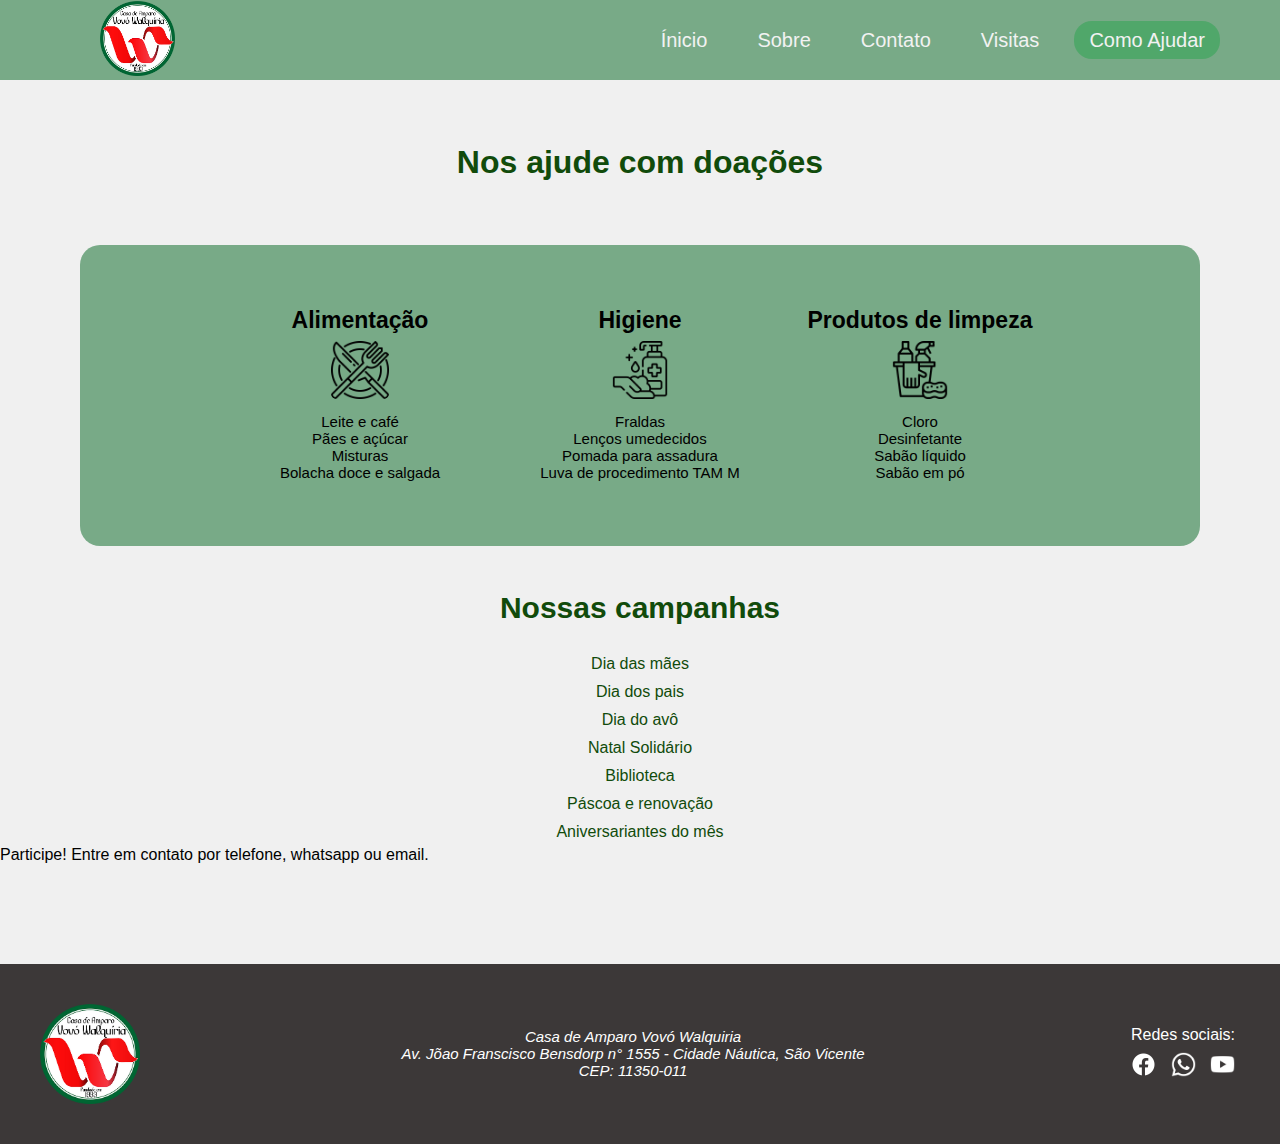
==== ajuda.html @ 272b8209 "first commit" ====
<!DOCTYPE html>
<html lang="pt-br">
<head>
    <meta charset="UTF-8">
    <meta http-equiv="X-UA-Compatible" content="IE=edge">
    <meta name="viewport" content="width=device-width, initial-scale=1.0">
    <link rel="stylesheet" href="https://cdnjs.cloudflare.com/ajax/libs/font-awesome/4.7.0/css/font-awesome.min.css">
    <link rel="stylesheet" href="assets/styles/nav.css">
    <link rel="stylesheet" href="assets/styles/ajuda.css">
    <link rel="icon" href="assets/image/logovovo.webp">
    <title>Como Ajudar</title>
</head>
<body>
    <nav>
        <div class="logo"> <a href="index.html"><img src="assets/image/logovovo.webp" alt="Logotipo Lar de Amparo Vovó Walquíria"></a> </div>

        <div class="menu-btn">
            <i class="fa fa-bars fa-2x" onclick="menuShow()"></i>
        </div>

        <ul>
            <li> <a href="index.html" class="active"> Ínicio </a> </li>
            <li> <a href="sobre.html"> Sobre</a> </li>
            <li> <a href="contato.html"> Contato</a> </li>
            <li> <a href="visitas.html"> Visitas</a> </li>
            <li> <a href="ajuda.html" class="btn-ajudar"> Como Ajudar</a> </li>
        </ul>
    </nav>

    <main>
        <h1>Nos ajude com doações</h1>

        <div class="container">

            <section class="cards">
                <h2>Alimentação</h2>
                <figure>
                    <img src="assets/image/food_5134814.png" alt="">
                </figure>
                <p>
                    Leite e café <br>
                    Pães e açúcar <br>
                    Misturas <br>
                    Bolacha doce e salgada <br>
                </p>
            </section>

            <section class="cards">
                <h2>Higiene</h2> 
                <figure>
                    <img src="assets/image/hygiene_11264433.png" alt="">
                </figure>         
                <p>   
                    Fraldas <br>
                    Lenços umedecidos <br>
                    Pomada para assadura <br>
                    Luva de procedimento TAM M <br>
                </p>
            </section>
    
            <section class="cards">
                <h2>Produtos de limpeza</h2>
                <figure>
                    <img src="assets/image/cleaning_995053.png" alt="">
                </figure>  
                <p>
                    Cloro <br>
                    Desinfetante <br>
                    Sabão líquido <br>
                    Sabão em pó <br>
                </p>
            </section>
        </div>

        <section class="campanhas">
            <h2>Nossas campanhas</h2>
            <ul>
                <li>Dia das mães</li>
                <li>Dia dos pais</li>
                <li>Dia do avô</li>
                <li>Natal Solidário</li>
                <li>Biblioteca</li>
                <li>Páscoa e renovação</li>
                <li>Aniversariantes do mês</li>
            </ul>
        </section>


        <p>Participe! Entre em contato por telefone, whatsapp ou email.</p>
    </main>

    <footer>
        <img src="assets/image/logovovo.webp" alt="Logo do Lar de Amparo Vovó Walquíria" class="logo">
        <div>
          <p>Casa de Amparo Vovó Walquiria<br>
              Av. Jõao Franscisco Bensdorp n°  1555 - Cidade Náutica, São Vicente<br>
              CEP:  11350-011
          </p>
        </div>
        <div class="icones">
          <span>Redes sociais:</span>
          <div>
            <a href=""><img src="assets/image/facebook.png" ></a>
            <a href=""><img src="assets/image/whatsapp.png" ></a>
            <a href=""><img src="assets/image/youtube.png" ></a>
          </div>
        </div>
    </footer>

    <script src="assets/script.js"></script>
</body>
</html>
---- assets/styles/nav.css ----
*{
    margin: 0;
    padding: 0;
    box-sizing: border-box;
    font-family:Arial, Helvetica, sans-serif;
}

body{
    background-color: #f0f0f0;
}
nav{
    display: flex;
    height: 80px;
    width: 100%;
    background-color: #78AA87;
    align-items: center;
    justify-content: space-between;
    padding: 0 50px 0 100px;
    flex-wrap: wrap;
    z-index: 1000;


    position: sticky;
    top: 0; /* A navbar ficará fixa no topo quando rolar para baixo */
   
}

.btn-ajudar{
    border-radius: 18px;
    background-color: #50a76a;
    transition: 0.2s;

}

.btn-ajudar:hover{
    border-radius: 18px;
    background-color: #78AA87;

}

nav img{
    max-width: 75px;
    height: auto;
}

nav ul{
    display: flex;
    flex-wrap: wrap;
    list-style: none;
}

nav ul li{
    margin: 0 5px;
}

nav ul li a{
    color: #f2f2f2;
    text-decoration: none;
    font-size: 20px;
    font-weight: 500;
    padding: 8px 15px;
}


nav .menu-btn i{
    color: #fff;
    cursor: pointer;
    display: none;
}

a:hover, 
a:active{
    color: #114B0B;
}


/* <--- Footer ---> */
  
footer{
    display: flex;
    justify-content: space-between;
    align-items: center;
    background-color: #3C3838;
    padding: 40px;
    margin-top: 100px;
  
  }
  
  footer p {
    text-align: center;
    color: white;
    font-size: 15px;
    font-weight: 500;
    font-style: italic;
  }

  footer img{
    max-width: 100px;
  }
  
  .icones {
    display: flex;
    flex-direction: column;
    align-items: center;
  }
  
  .icones span {
    color: white;
    font-weight: 500;
    margin-bottom: 8px;
  }
  
  .icones img {
    margin: 0px 5px;
    width: 25px;
    height: 25px;
  }




@media (max-width: 920px) {
    nav .menu-btn i{
        display: block;
    }
    nav ul{
        position: fixed;
        top: 80px;
        left: -100%;
        background-color: #78AA87;
        height: 100vh;
        width: 100%;
        text-align: center;
        display: block;
        transition: 0.3s;
    }
    nav ul.open{
        left: 0;
    }
    nav ul li{
        width: 100%;
        margin: 50px 0;
    }
    nav ul li a {
        font-size: 23px;
    }

    nav img{
        max-width: 65px;
        height: auto;
    }

    footer{
        display: flex;
        justify-content: space-between;
        align-items: center;
        background-color: #3C3838;
        padding: 40px;
        margin-top: 100px;
      
      }
    
}
---- assets/styles/ajuda.css ----
h1 {
    text-align: center;
    margin: 5%;
    font-size: xx-large;
    color: #114B0B;
}



.btn-destaque:hover{
    background-color: #85bb95;
    border-radius: 18px;

}

ul {
    list-style-type: none;
    text-align: center;

}

.conteiner {
    display: flex;
    justify-content: center;
    background-color: #a1b8a8;
    border-radius: 15px;
    margin: 30px;
    height: 50%;
}

.item{
    width: 500px;
    height: 400px;
    text-align: center;
    justify-content: center;
    align-items: center;
  
}

.item img{
    width: 25%;
    margin-top: 10%;
    margin-left: 8%;
    margin-bottom: 3%;
}


h2{
    font-size: 30px;
    text-align: center;
    color: #114B0B;
    margin-bottom: 25px;
    margin-top: 45px;
    font-weight: bold;
}

 li{
    text-align: center;
    padding: 5px;
    color: #114B0B;

}



.container {
    display: flex;
    gap: 20px;
    flex-wrap: wrap;
    justify-content: center;
    padding: 40px 20px;
   
    background-color: #78AA87;
    border-radius: 20px;
    margin-left: 80px;
    margin-right: 80px;
}


.cards {
    width: 260px;
    border-radius: 10px;
    text-align: center;
    justify-content: center;
    padding: 15px;

}




.cards h2 {
    font-size: 23px;
    color: #000;
    margin: 7px 0px;
}


.cards img {
    width: 25%;
    height: auto;
    border-radius: 5px;
    color: #ffd;
}


.cards p {
    margin: 10px 5px;
    color: #000;
    font-size: 15px;
}
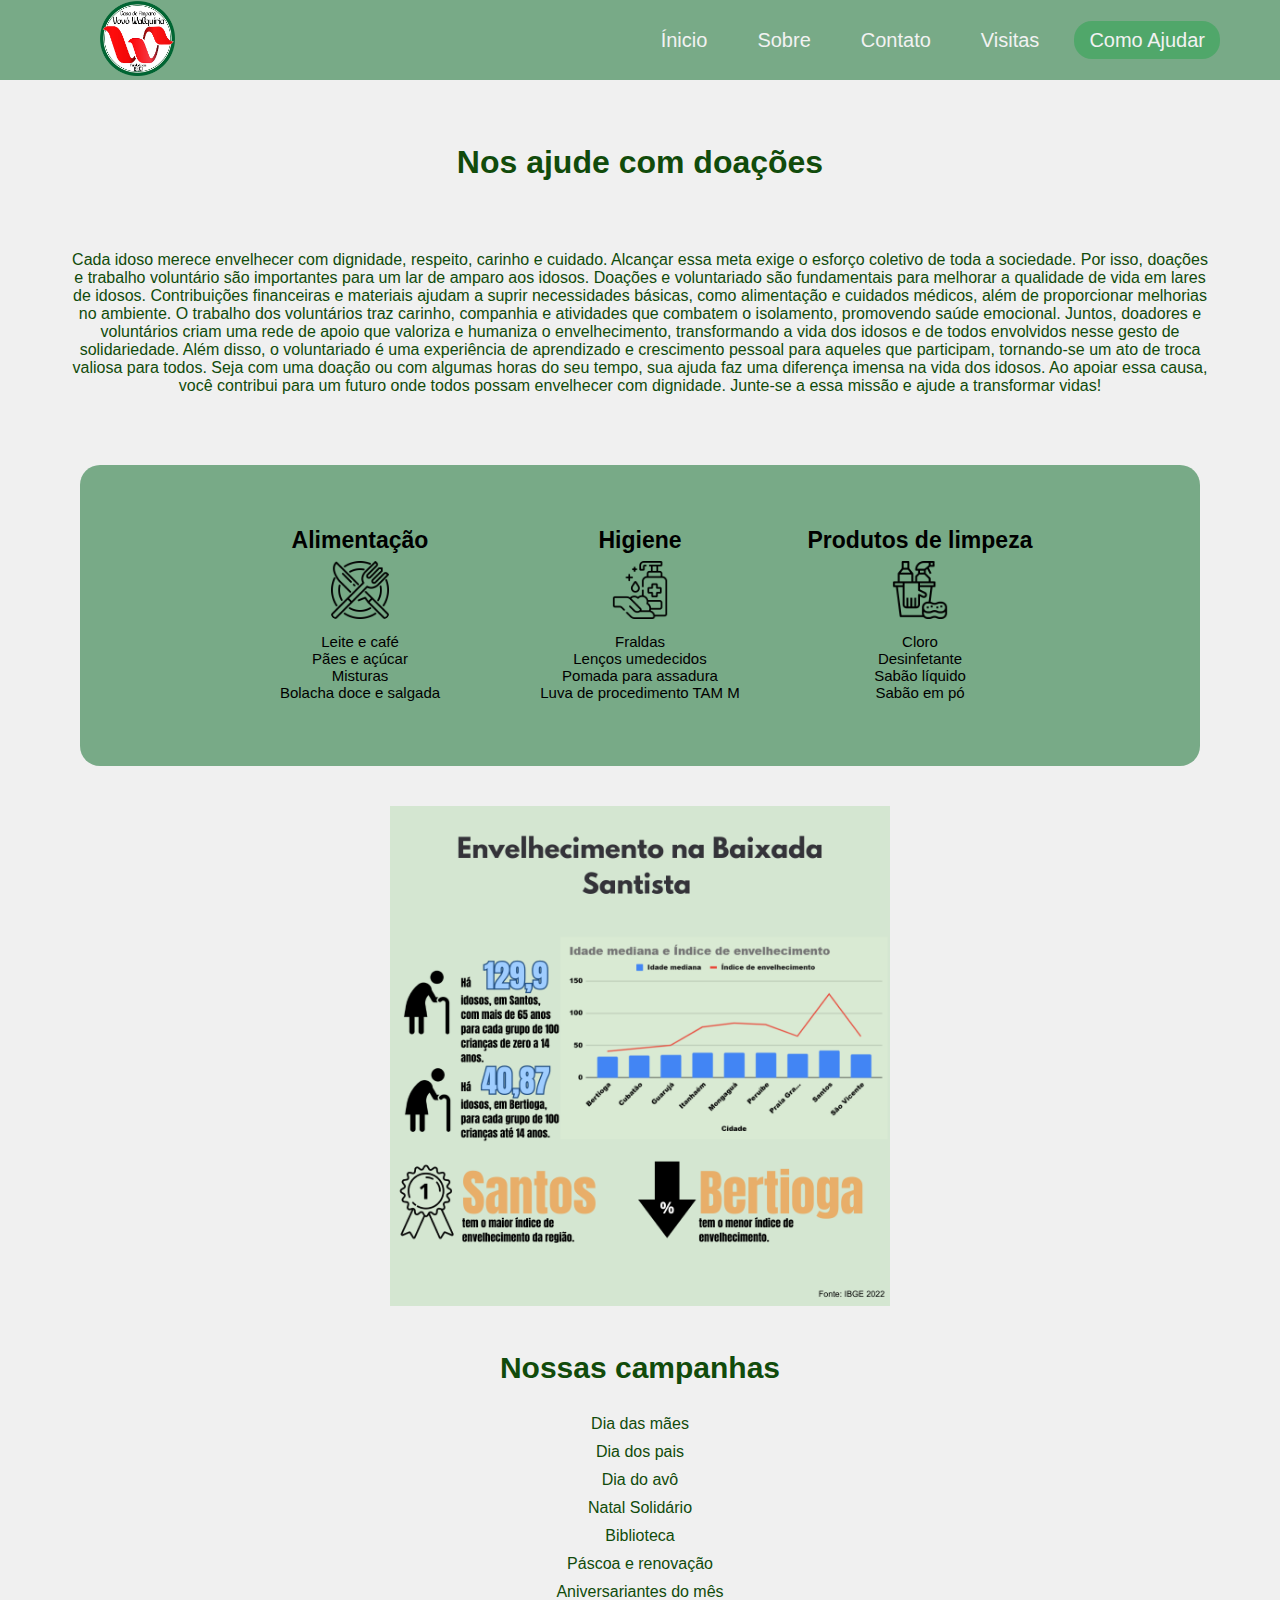
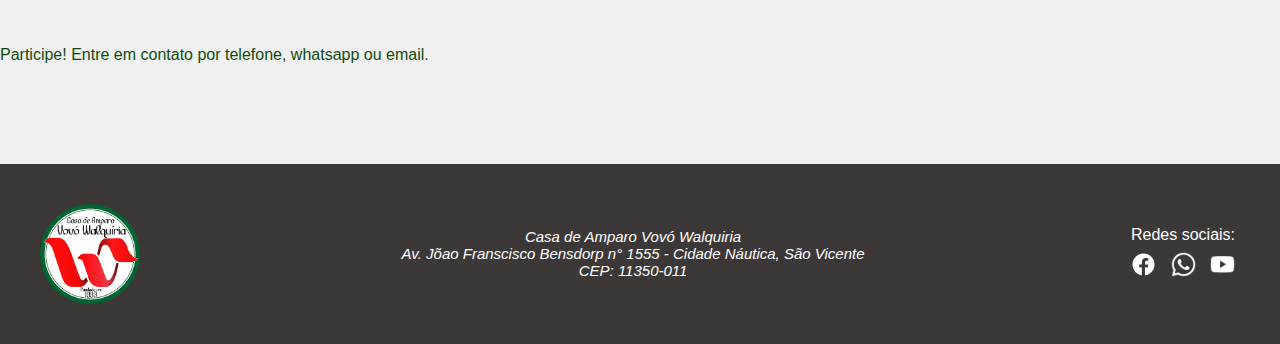
==== commit 8259346d: "adição de novos arquivos" ====
--- a/ajuda.html
+++ b/ajuda.html
@@ -29,6 +29,12 @@
 
     <main>
         <h1>Nos ajude com doações</h1>
+
+        <section class="txt">
+            <p>Cada idoso merece envelhecer com dignidade, respeito, carinho e cuidado. Alcançar essa meta exige o esforço coletivo de toda a sociedade. Por isso, doações e trabalho voluntário são importantes para um lar de amparo aos idosos. 
+                Doações e voluntariado são fundamentais para melhorar a qualidade de vida em lares de idosos. Contribuições financeiras e materiais ajudam a suprir necessidades básicas, como alimentação e cuidados médicos, além de proporcionar melhorias no ambiente. O trabalho dos voluntários traz carinho, companhia e atividades que combatem o isolamento, promovendo saúde emocional. Juntos, doadores e voluntários criam uma rede de apoio que valoriza e humaniza o envelhecimento, transformando a vida dos idosos e de todos envolvidos nesse gesto de solidariedade. Além disso, o voluntariado é uma experiência de aprendizado e crescimento pessoal para aqueles que participam, tornando-se um ato de troca valiosa para todos.
+                Seja com uma doação ou com algumas horas do seu tempo, sua ajuda faz uma diferença imensa na vida dos idosos. Ao apoiar essa causa, você contribui para um futuro onde todos possam envelhecer com dignidade. Junte-se a essa missão e ajude a transformar vidas!</p>
+        </section>
 
         <div class="container">
 
@@ -72,6 +78,13 @@
             </section>
         </div>
 
+       
+
+        <section class="infografico">
+            <img src="assets/image/ENVELHECIM (1).png" alt="">
+
+        </section>
+
         <section class="campanhas">
             <h2>Nossas campanhas</h2>
             <ul>
@@ -86,7 +99,8 @@
         </section>
 
 
-        <p>Participe! Entre em contato por telefone, whatsapp ou email.</p>
+        <p class="participe">Participe! Entre em contato por telefone, whatsapp ou email.</p>
+
     </main>
 
     <footer>
--- a/assets/styles/ajuda.css
+++ b/assets/styles/ajuda.css
@@ -1,6 +1,6 @@
 h1 {
     text-align: center;
-    margin: 5%;
+    margin-top: 5%;
     font-size: xx-large;
     color: #114B0B;
 }
@@ -109,3 +109,46 @@
     color: #000;
     font-size: 15px;
 }
+
+.infografico{
+    display: flex;
+    justify-content: center;
+    align-items: center;
+    margin: 40px;
+}
+
+.infografico img{
+    width: 500px;
+    height: auto;
+    
+}
+
+.txt{
+    color: #114B0B;
+    padding: 40px;
+    margin: 30px;
+    text-align: center;
+}
+
+.participe{
+    margin-top: 40px;
+    color: #114B0B;
+}
+
+@media (max-width: 600px) {
+  
+    .infografico img{
+        width: 300px;
+        height: auto;
+        
+    }
+
+    .participe{
+        margin-top: 40px;
+        color: #114B0B;
+        font-size: 13px;
+    }
+    
+    
+   
+}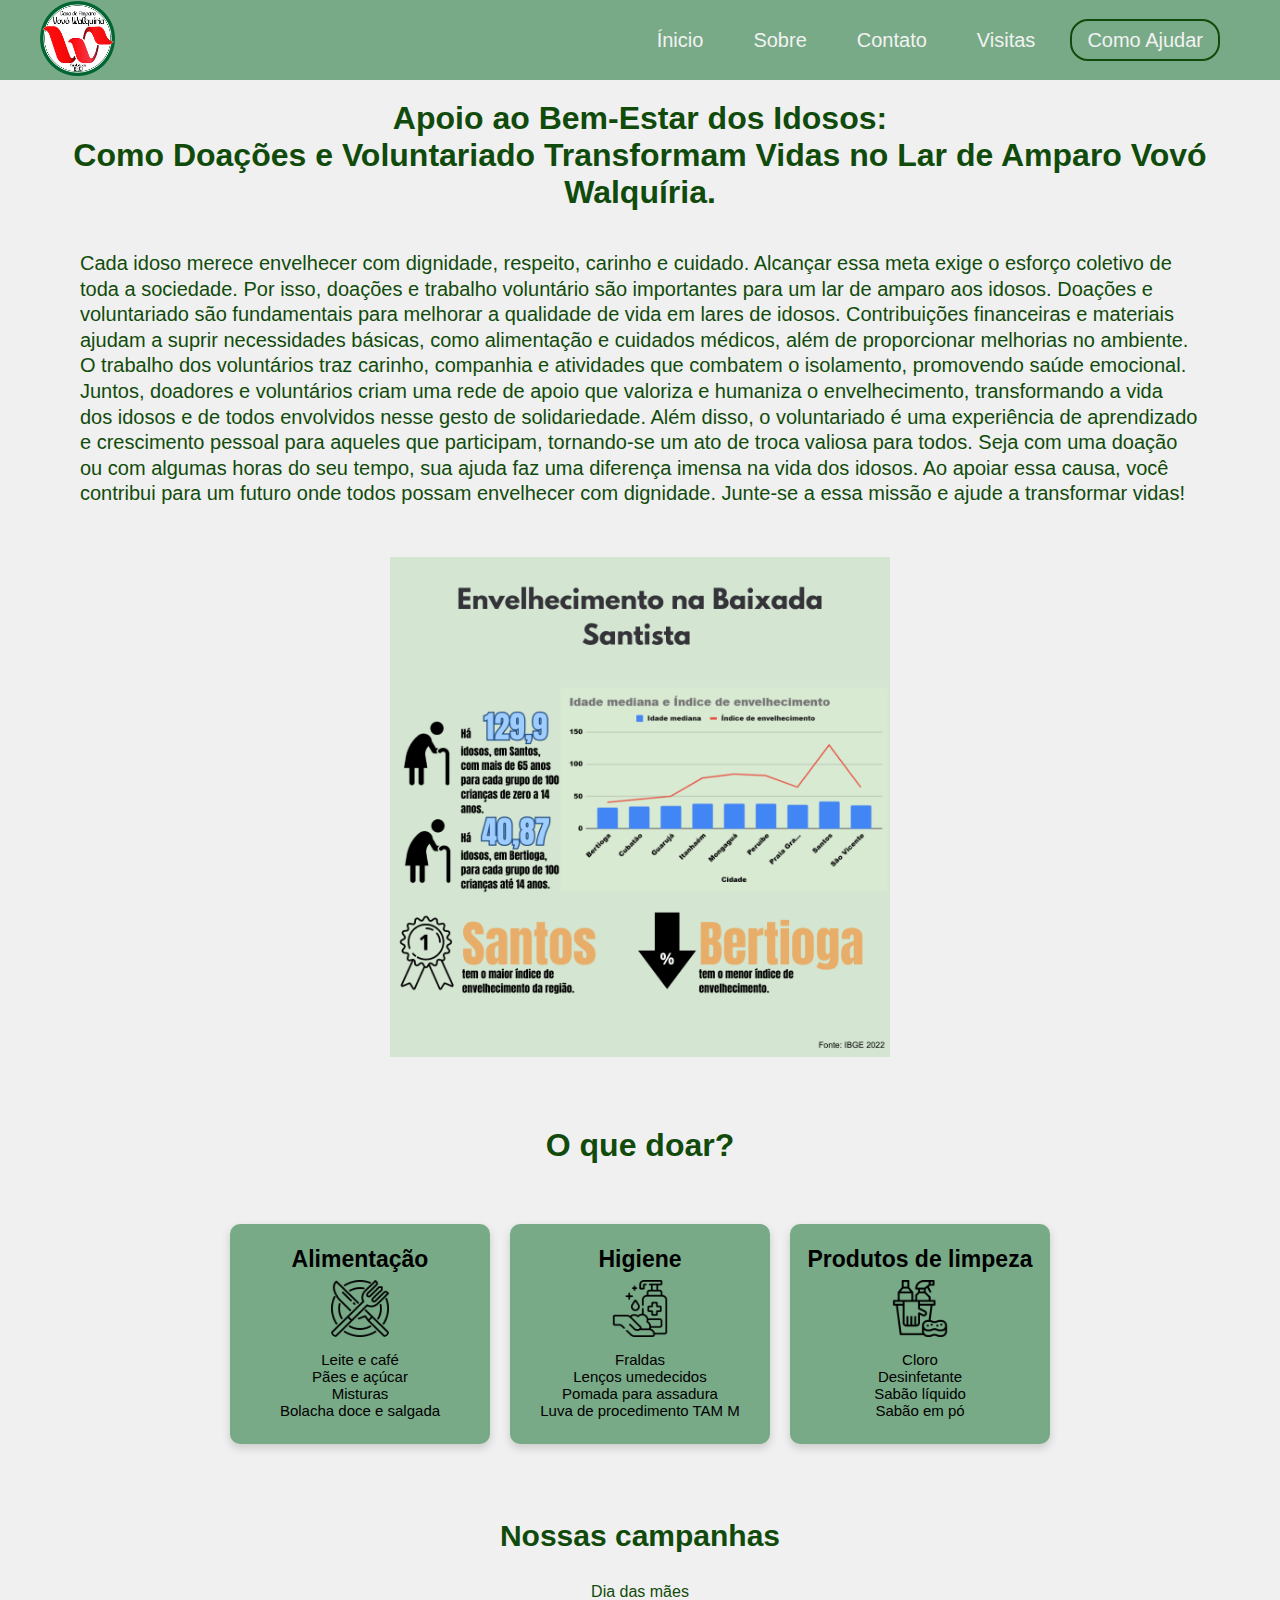
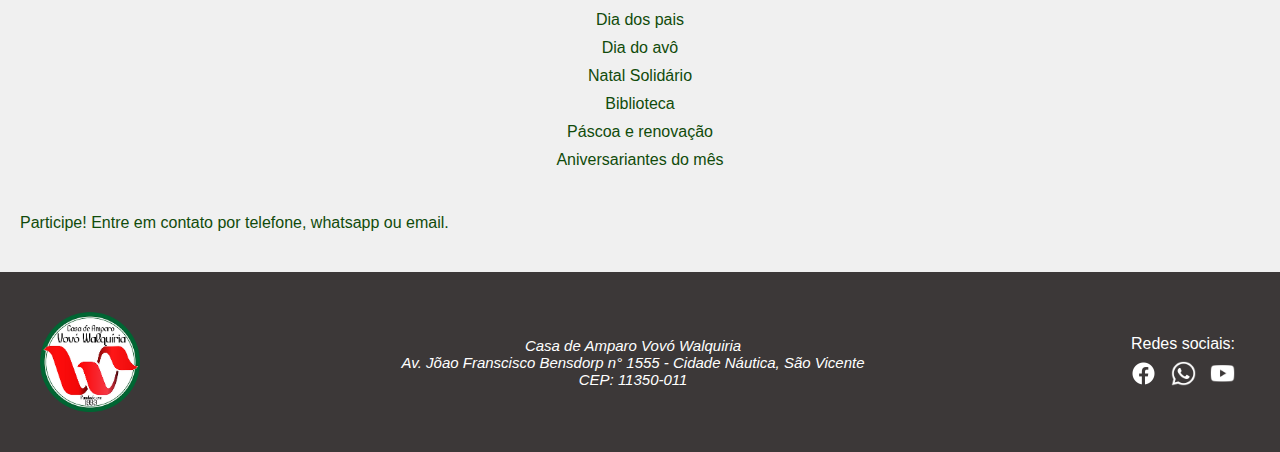
==== commit b5b5b151: "atualizei denovo" ====
--- a/ajuda.html
+++ b/ajuda.html
@@ -28,13 +28,21 @@
     </nav>
 
     <main>
-        <h1>Nos ajude com doações</h1>
+        <h1>Apoio ao Bem-Estar dos Idosos: <br> Como Doações e Voluntariado Transformam Vidas no Lar de Amparo Vovó Walquíria.</h1>
 
         <section class="txt">
             <p>Cada idoso merece envelhecer com dignidade, respeito, carinho e cuidado. Alcançar essa meta exige o esforço coletivo de toda a sociedade. Por isso, doações e trabalho voluntário são importantes para um lar de amparo aos idosos. 
                 Doações e voluntariado são fundamentais para melhorar a qualidade de vida em lares de idosos. Contribuições financeiras e materiais ajudam a suprir necessidades básicas, como alimentação e cuidados médicos, além de proporcionar melhorias no ambiente. O trabalho dos voluntários traz carinho, companhia e atividades que combatem o isolamento, promovendo saúde emocional. Juntos, doadores e voluntários criam uma rede de apoio que valoriza e humaniza o envelhecimento, transformando a vida dos idosos e de todos envolvidos nesse gesto de solidariedade. Além disso, o voluntariado é uma experiência de aprendizado e crescimento pessoal para aqueles que participam, tornando-se um ato de troca valiosa para todos.
                 Seja com uma doação ou com algumas horas do seu tempo, sua ajuda faz uma diferença imensa na vida dos idosos. Ao apoiar essa causa, você contribui para um futuro onde todos possam envelhecer com dignidade. Junte-se a essa missão e ajude a transformar vidas!</p>
         </section>
+
+
+        <section class="infografico">
+            <img src="assets/image/ENVELHECIM (1).png" alt="">
+
+        </section>
+
+        <h1>O que doar?</h1>
 
         <div class="container">
 
@@ -80,10 +88,7 @@
 
        
 
-        <section class="infografico">
-            <img src="assets/image/ENVELHECIM (1).png" alt="">
 
-        </section>
 
         <section class="campanhas">
             <h2>Nossas campanhas</h2>
--- a/assets/styles/nav.css
+++ b/assets/styles/nav.css
@@ -18,8 +18,6 @@
     padding: 0 50px 0 100px;
     flex-wrap: wrap;
     z-index: 1000;
-
-
     position: sticky;
     top: 0; /* A navbar ficará fixa no topo quando rolar para baixo */
    
@@ -27,20 +25,20 @@
 
 .btn-ajudar{
     border-radius: 18px;
-    background-color: #50a76a;
     transition: 0.2s;
+    border: 2px solid #114B0B;
 
 }
 
 .btn-ajudar:hover{
-    border-radius: 18px;
-    background-color: #78AA87;
+   border: 2px solid #ffffff;
 
 }
 
 nav img{
     max-width: 75px;
     height: auto;
+    margin-left: -60px;
 }
 
 nav ul{
@@ -148,6 +146,7 @@
     nav img{
         max-width: 65px;
         height: auto;
+        margin-left: -70px;
     }
 
     footer{
--- a/assets/styles/ajuda.css
+++ b/assets/styles/ajuda.css
@@ -3,6 +3,9 @@
     margin-top: 5%;
     font-size: xx-large;
     color: #114B0B;
+    padding: 40px;
+    margin-bottom: -30px;
+    margin-top: -20px;
 }
 
 
@@ -62,32 +65,26 @@
 }
 
 
-
 .container {
     display: flex;
     gap: 20px;
     flex-wrap: wrap;
     justify-content: center;
-    padding: 40px 20px;
-   
-    background-color: #78AA87;
-    border-radius: 20px;
-    margin-left: 80px;
-    margin-right: 80px;
+    padding: 30px;
+    margin: 20px;
 }
 
 
 .cards {
     width: 260px;
+    background-color: #78AA87;
     border-radius: 10px;
+    box-shadow: 0 4px 8px rgba(56, 56, 56, 0.2);
     text-align: center;
     justify-content: center;
     padding: 15px;
-
+    transition: 0.3s;
 }
-
-
-
 
 .cards h2 {
     font-size: 23px;
@@ -114,7 +111,7 @@
     display: flex;
     justify-content: center;
     align-items: center;
-    margin: 40px;
+    margin: 50px;
 }
 
 .infografico img{
@@ -125,14 +122,22 @@
 
 .txt{
     color: #114B0B;
-    padding: 40px;
-    margin: 30px;
-    text-align: center;
+    padding-left: 50px;
+    padding-right: 50px;
+    margin-left: 30px;
+    margin-right: 30px;
+    text-align: left;
+    margin-top: 30px;
+    margin-bottom: 30px;
+    line-height: 1.6rem;
+    font-size: 20px;
 }
 
 .participe{
     margin-top: 40px;
     color: #114B0B;
+    margin-bottom: -60px;
+    margin-left: 20px;
 }
 
 @media (max-width: 600px) {
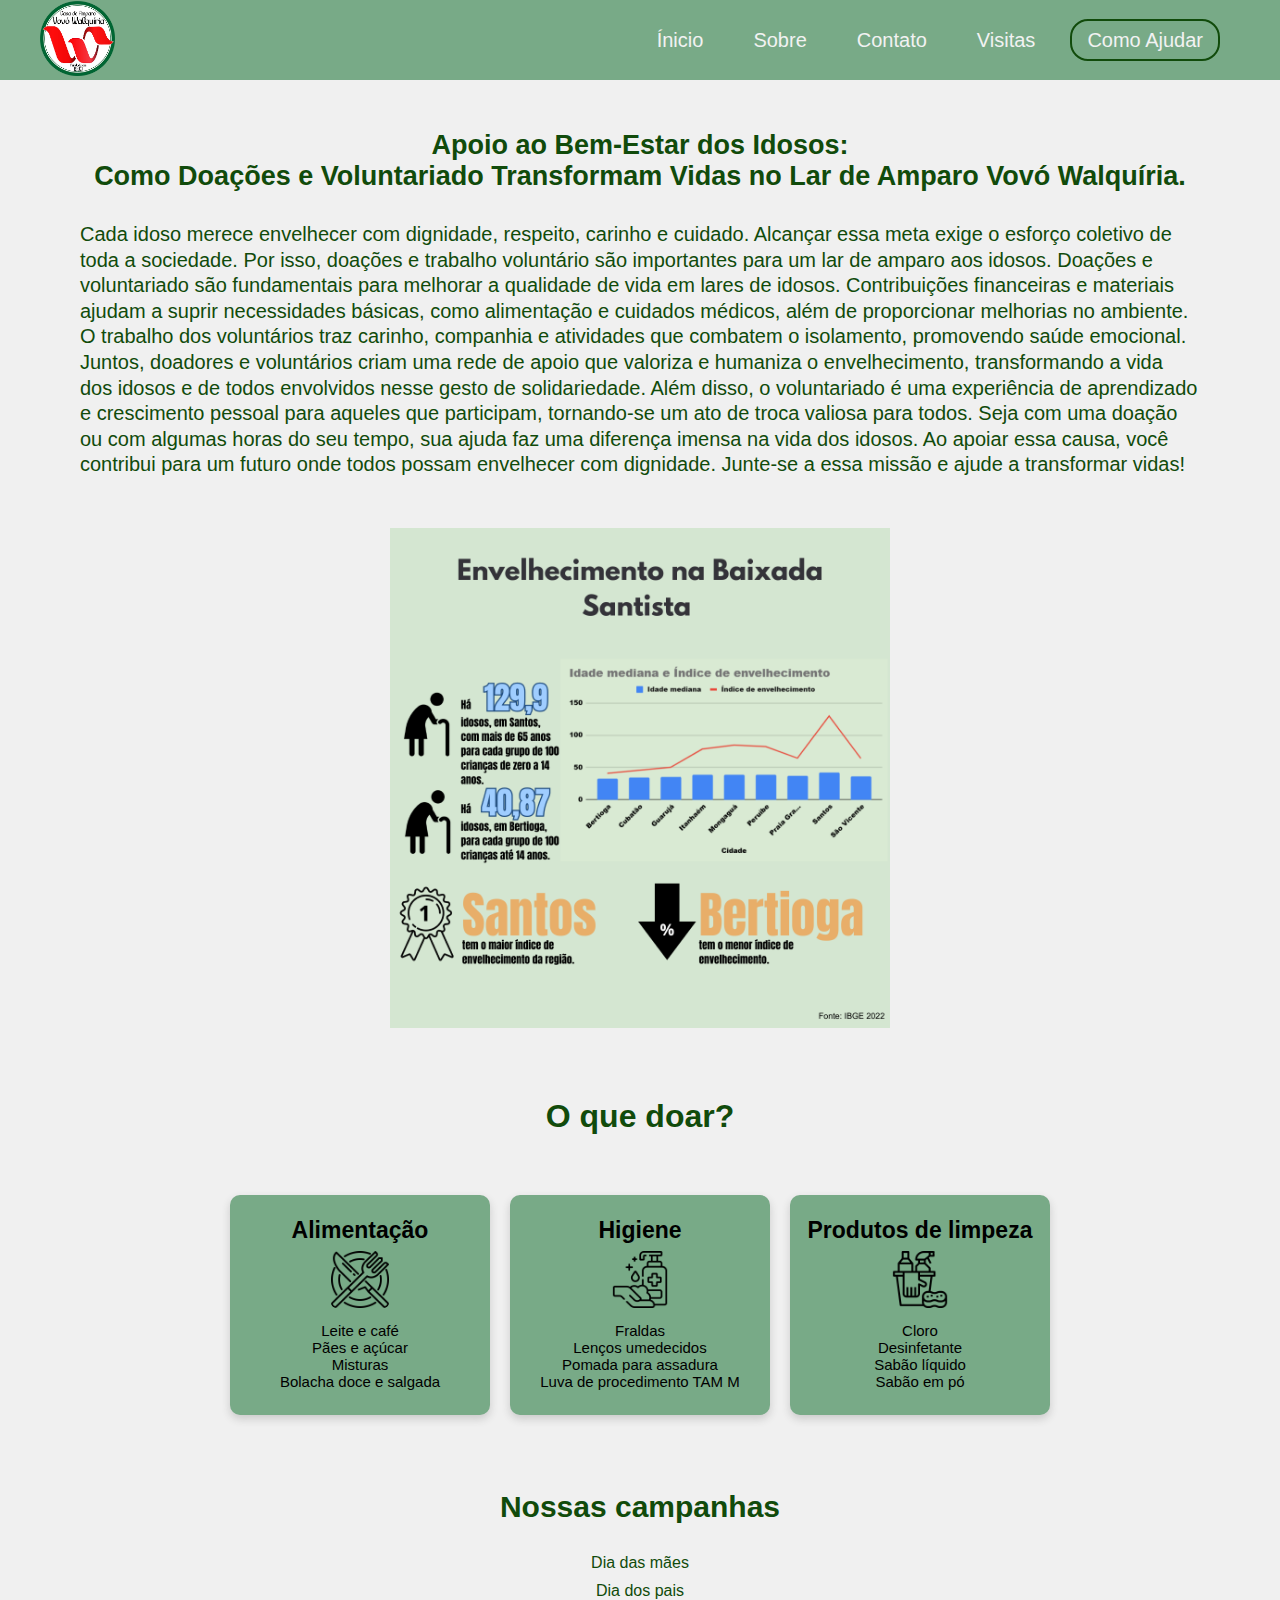
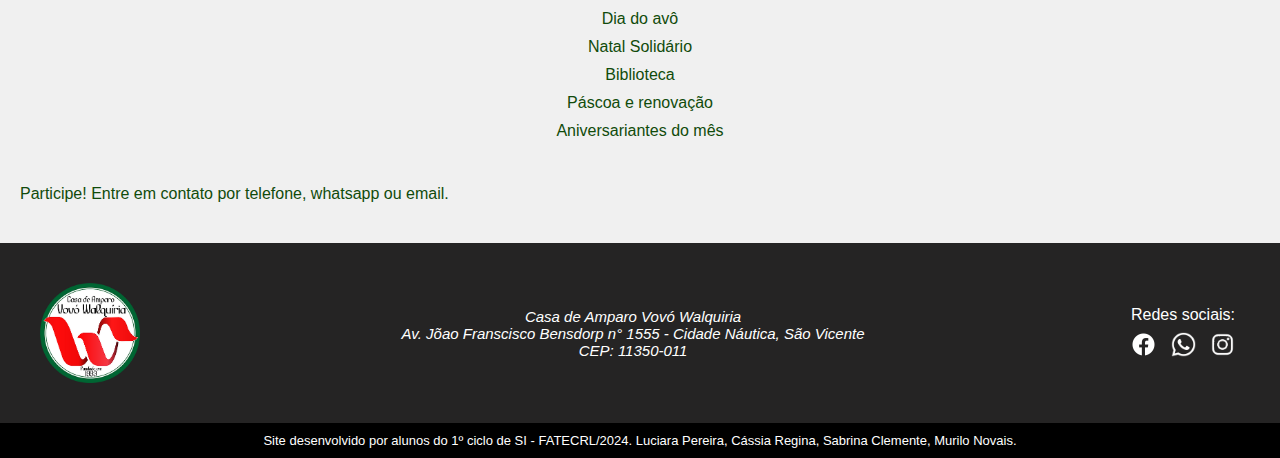
==== commit 270f2394: "atualizando novamente" ====
--- a/ajuda.html
+++ b/ajuda.html
@@ -28,7 +28,7 @@
     </nav>
 
     <main>
-        <h1>Apoio ao Bem-Estar dos Idosos: <br> Como Doações e Voluntariado Transformam Vidas no Lar de Amparo Vovó Walquíria.</h1>
+        <h1 class="pauta">Apoio ao Bem-Estar dos Idosos: <br> Como Doações e Voluntariado Transformam Vidas no Lar de Amparo Vovó Walquíria.</h1>
 
         <section class="txt">
             <p>Cada idoso merece envelhecer com dignidade, respeito, carinho e cuidado. Alcançar essa meta exige o esforço coletivo de toda a sociedade. Por isso, doações e trabalho voluntário são importantes para um lar de amparo aos idosos. 
@@ -119,13 +119,13 @@
         <div class="icones">
           <span>Redes sociais:</span>
           <div>
-            <a href=""><img src="assets/image/facebook.png" ></a>
-            <a href=""><img src="assets/image/whatsapp.png" ></a>
-            <a href=""><img src="assets/image/youtube.png" ></a>
+            <a href="https://www.facebook.com/LarVovoWalquiria/?locale=pt_BR" target="_blank"><img src="assets/image/facebook.png" ></a>
+            <a href="https://wa.me/5513991211060" target="_blank"><img src="assets/image/whatsapp.png" ></a>
+            <a href="https://www.instagram.com/lardeamparovovowalquiria/" target="_blank"><img src="assets/image/instaa2-removebg-preview.png" ></a>
           </div>
         </div>
     </footer>
-
+    <p class="rodape-direitos">Site desenvolvido por alunos do 1º ciclo de SI - FATECRL/2024. Luciara Pereira, Cássia Regina, Sabrina Clemente, Murilo Novais.</p>
     <script src="assets/script.js"></script>
 </body>
 </html>--- a/assets/styles/nav.css
+++ b/assets/styles/nav.css
@@ -19,7 +19,7 @@
     flex-wrap: wrap;
     z-index: 1000;
     position: sticky;
-    top: 0; /* A navbar ficará fixa no topo quando rolar para baixo */
+    top: 0; 
    
 }
 
@@ -78,7 +78,7 @@
     display: flex;
     justify-content: space-between;
     align-items: center;
-    background-color: #3C3838;
+    background-color: #252424;
     padding: 40px;
     margin-top: 100px;
   
@@ -114,7 +114,15 @@
     height: 25px;
   }
 
-
+  .rodape-direitos{
+    width: 100%;
+    background-color: black;
+    padding: 10px;
+    margin: 0px;
+    text-align: center;
+    color: white;
+    font-size: 13px;
+  }
 
 
 @media (max-width: 920px) {
@@ -158,6 +166,30 @@
         margin-top: 100px;
       
       }
+
+      
+  footer p {
+    text-align: center;
+    color: white;
+    font-size: 12px;
+    font-weight: 500;
+    font-style: italic;
+  }
+
+  footer img{
+    max-width: 80px;
+    margin-left: -10px;
+  }
+
+  .rodape-direitos{
+    width: 100%;
+    background-color: black;
+    padding: 10px;
+    margin: 0px;
+    text-align: center;
+    color: white;
+    font-size: 10px;
+  }
     
 }
 
--- a/assets/styles/ajuda.css
+++ b/assets/styles/ajuda.css
@@ -127,7 +127,7 @@
     margin-left: 30px;
     margin-right: 30px;
     text-align: left;
-    margin-top: 30px;
+    margin-top: 20px;
     margin-bottom: 30px;
     line-height: 1.6rem;
     font-size: 20px;
@@ -139,6 +139,12 @@
     margin-bottom: -60px;
     margin-left: 20px;
 }
+
+.pauta{
+    font-size: 27px;
+    margin-top: 10px;
+}
+
 
 @media (max-width: 600px) {
   
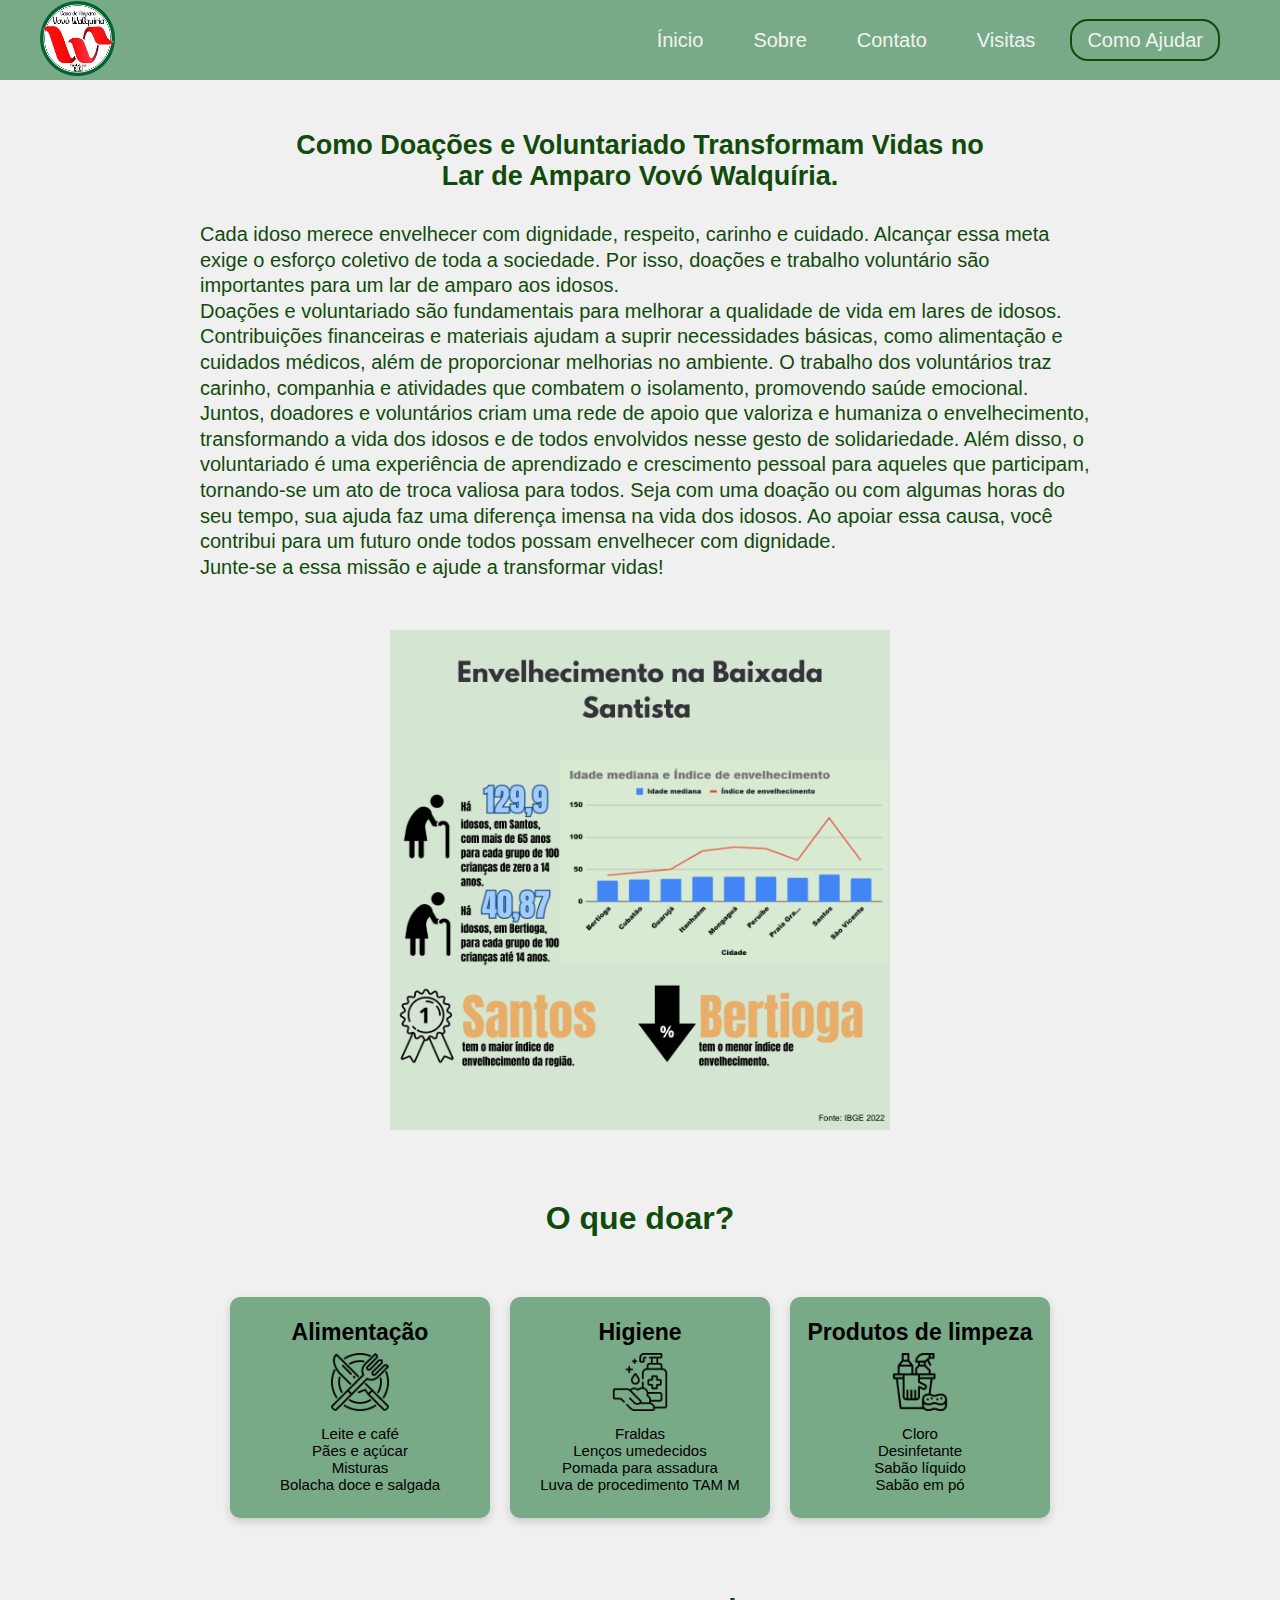
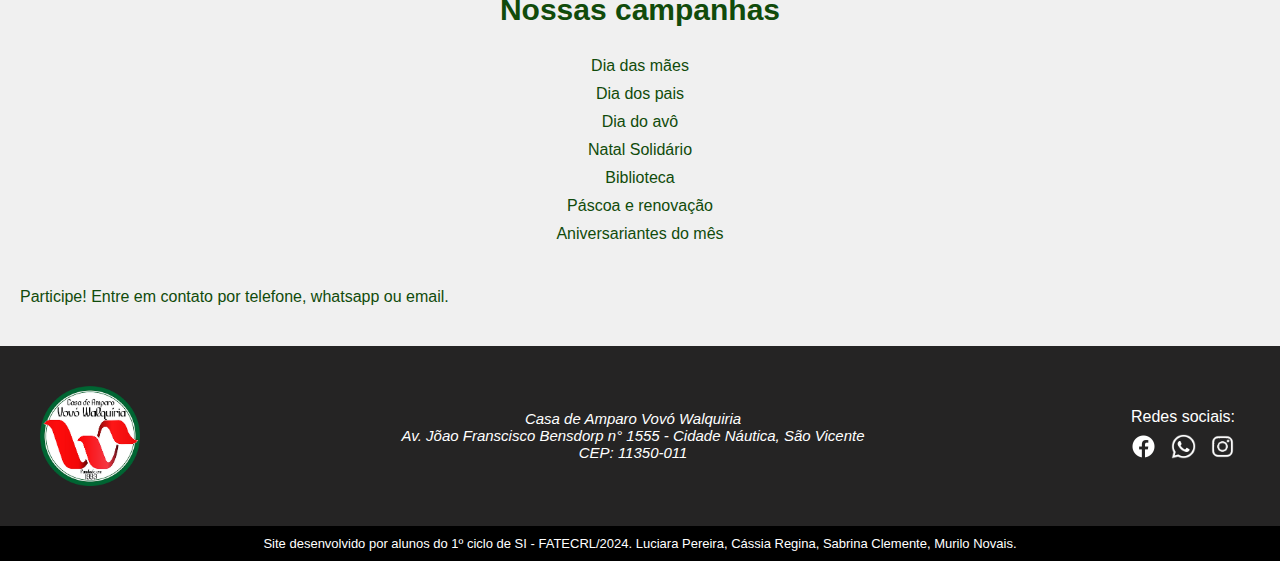
==== commit 7cab7b82: "atualizei textos" ====
--- a/ajuda.html
+++ b/ajuda.html
@@ -28,12 +28,16 @@
     </nav>
 
     <main>
-        <h1 class="pauta">Apoio ao Bem-Estar dos Idosos: <br> Como Doações e Voluntariado Transformam Vidas no Lar de Amparo Vovó Walquíria.</h1>
+        <h1 class="pauta">Como Doações e Voluntariado Transformam Vidas no <br> Lar de Amparo Vovó Walquíria.</h1>
 
         <section class="txt">
-            <p>Cada idoso merece envelhecer com dignidade, respeito, carinho e cuidado. Alcançar essa meta exige o esforço coletivo de toda a sociedade. Por isso, doações e trabalho voluntário são importantes para um lar de amparo aos idosos. 
-                Doações e voluntariado são fundamentais para melhorar a qualidade de vida em lares de idosos. Contribuições financeiras e materiais ajudam a suprir necessidades básicas, como alimentação e cuidados médicos, além de proporcionar melhorias no ambiente. O trabalho dos voluntários traz carinho, companhia e atividades que combatem o isolamento, promovendo saúde emocional. Juntos, doadores e voluntários criam uma rede de apoio que valoriza e humaniza o envelhecimento, transformando a vida dos idosos e de todos envolvidos nesse gesto de solidariedade. Além disso, o voluntariado é uma experiência de aprendizado e crescimento pessoal para aqueles que participam, tornando-se um ato de troca valiosa para todos.
-                Seja com uma doação ou com algumas horas do seu tempo, sua ajuda faz uma diferença imensa na vida dos idosos. Ao apoiar essa causa, você contribui para um futuro onde todos possam envelhecer com dignidade. Junte-se a essa missão e ajude a transformar vidas!</p>
+            <p>Cada idoso merece envelhecer com dignidade, respeito, carinho e cuidado. Alcançar essa meta exige o esforço coletivo de toda a sociedade. Por isso, doações e trabalho voluntário são importantes para um lar de amparo aos idosos. <br>
+                Doações e voluntariado são fundamentais para melhorar a qualidade de vida em lares de idosos. 
+                Contribuições financeiras e materiais ajudam a suprir necessidades básicas, como alimentação e cuidados médicos, além de proporcionar melhorias no ambiente. 
+                 O trabalho dos voluntários traz carinho, companhia e atividades que combatem o isolamento, promovendo saúde emocional.
+                <br>
+                Juntos, doadores e voluntários criam uma rede de apoio que valoriza e humaniza o envelhecimento, transformando a vida dos idosos e de todos envolvidos nesse gesto de solidariedade. Além disso, o voluntariado é uma experiência de aprendizado e crescimento pessoal para aqueles que participam, tornando-se um ato de troca valiosa para todos. 
+                Seja com uma doação ou com algumas horas do seu tempo, sua ajuda faz uma diferença imensa na vida dos idosos. Ao apoiar essa causa, você contribui para um futuro onde todos possam envelhecer com dignidade. <br> Junte-se a essa missão e ajude a transformar vidas!</p>
         </section>
 
 
--- a/assets/styles/ajuda.css
+++ b/assets/styles/ajuda.css
@@ -121,16 +121,13 @@
 }
 
 .txt{
+    font-size: 20px;
+    width: 70%;
+    text-align: left;
+    margin-left: 200px;
+    margin-top: 20px;
     color: #114B0B;
-    padding-left: 50px;
-    padding-right: 50px;
-    margin-left: 30px;
-    margin-right: 30px;
-    text-align: left;
-    margin-top: 20px;
-    margin-bottom: 30px;
     line-height: 1.6rem;
-    font-size: 20px;
 }
 
 .participe{
@@ -160,6 +157,20 @@
         font-size: 13px;
     }
     
+    .txt{
+        color: #114B0B;
+        padding-left: 50px;
+        padding-right: 50px;
+        margin-left: 30px;
+        margin-right: 30px;
+        text-align: justify;
+        margin-top: 20px;
+        margin-bottom: 30px;
+        line-height: 1.6rem;
+        font-size: 14px;
+        font-size: 14px;
+        width: 70%;
+    }
     
    
 }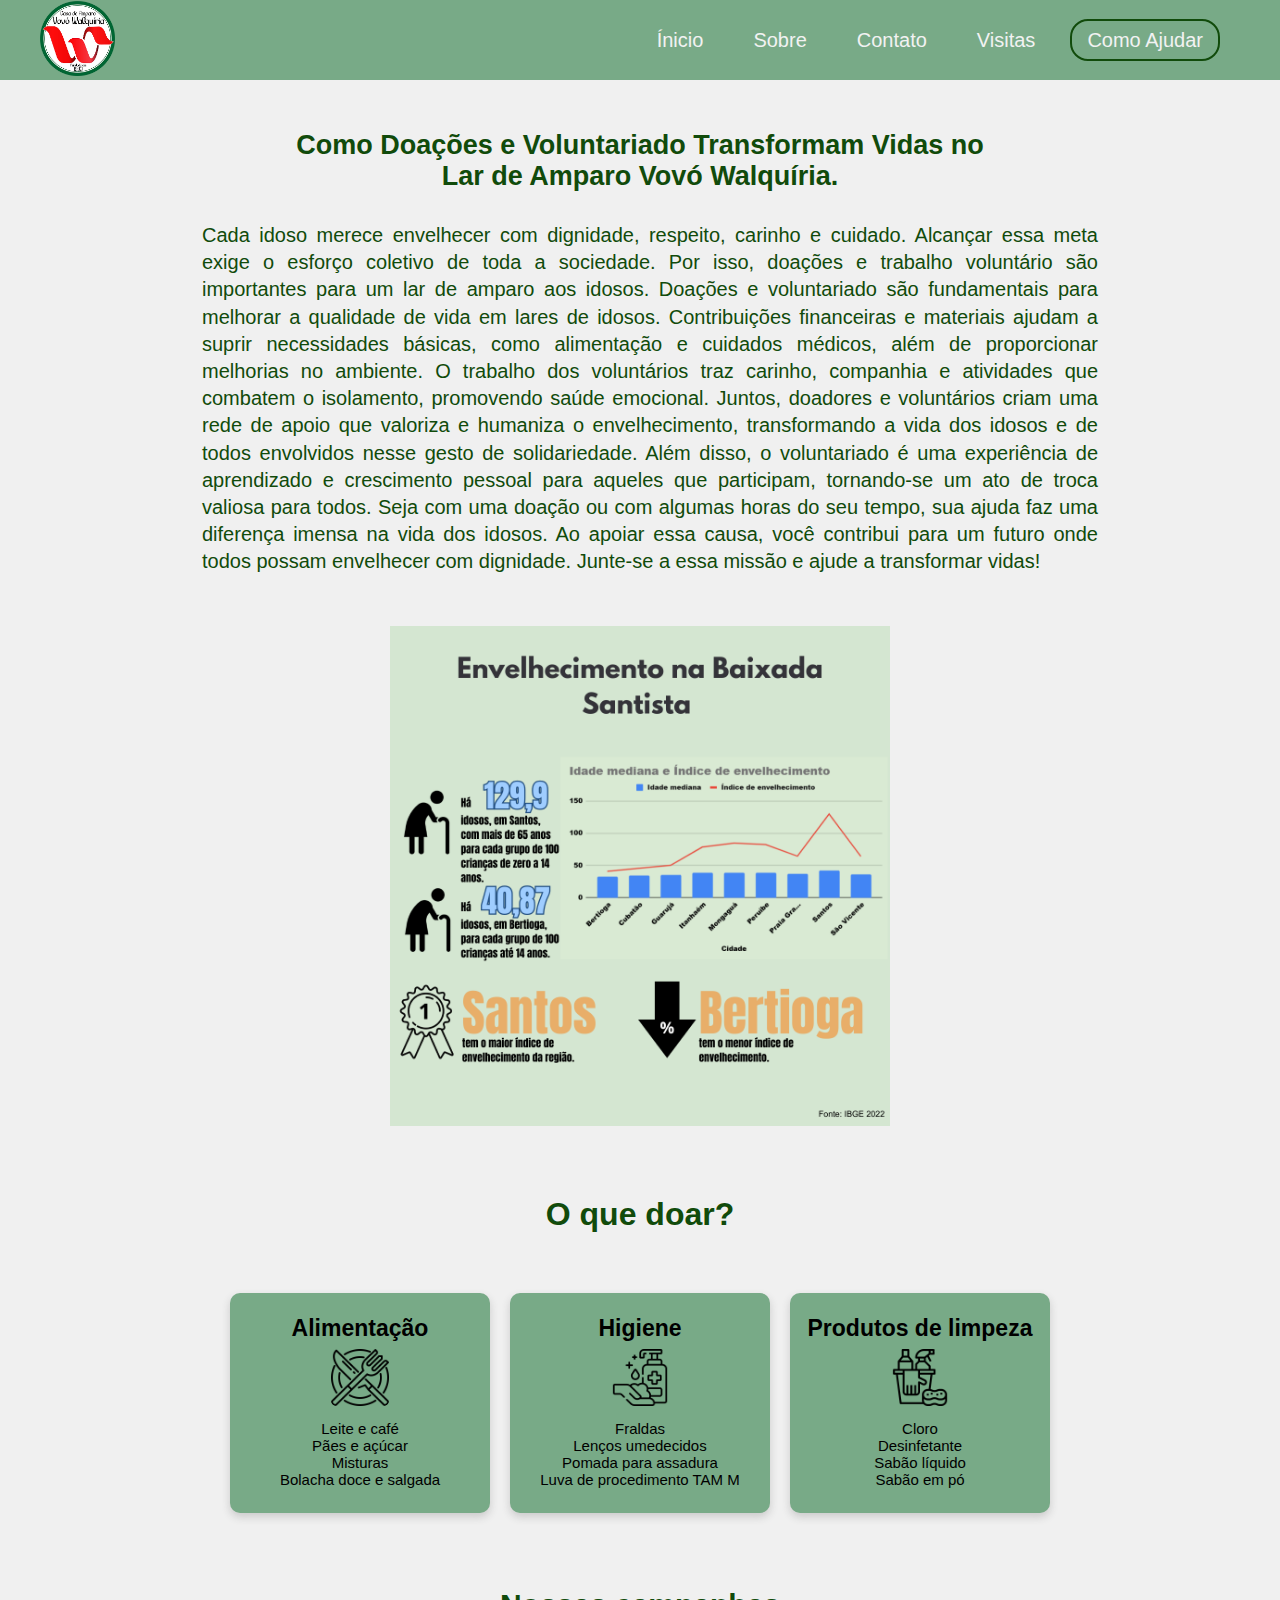
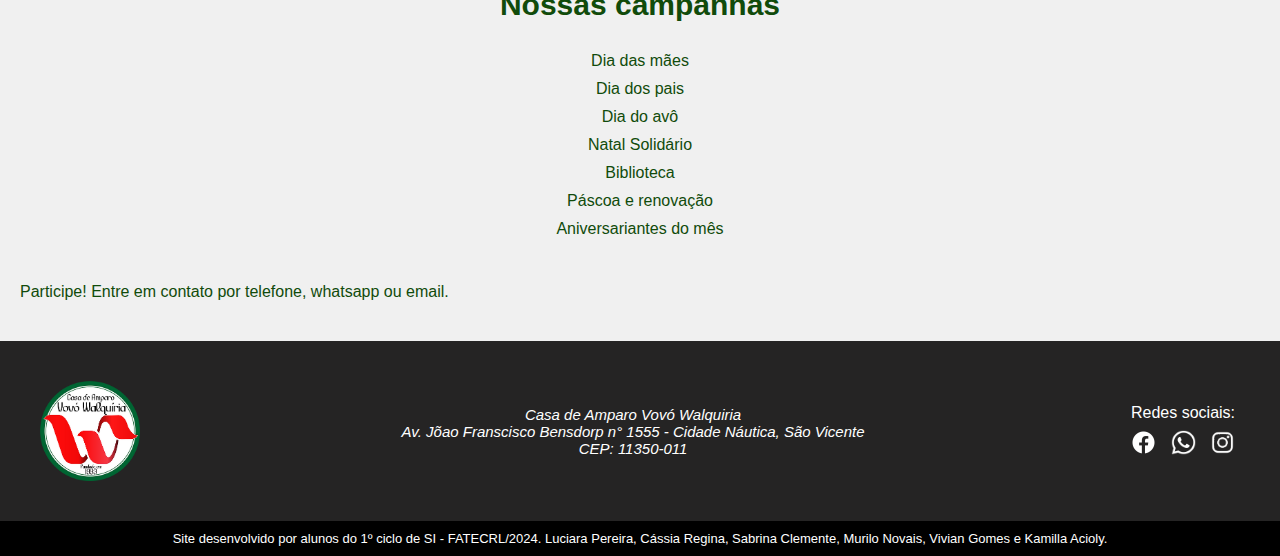
==== commit 2a9e14ed: "detalhes" ====
--- a/ajuda.html
+++ b/ajuda.html
@@ -30,15 +30,20 @@
     <main>
         <h1 class="pauta">Como Doações e Voluntariado Transformam Vidas no <br> Lar de Amparo Vovó Walquíria.</h1>
 
-        <section class="txt">
-            <p>Cada idoso merece envelhecer com dignidade, respeito, carinho e cuidado. Alcançar essa meta exige o esforço coletivo de toda a sociedade. Por isso, doações e trabalho voluntário são importantes para um lar de amparo aos idosos. <br>
-                Doações e voluntariado são fundamentais para melhorar a qualidade de vida em lares de idosos. 
-                Contribuições financeiras e materiais ajudam a suprir necessidades básicas, como alimentação e cuidados médicos, além de proporcionar melhorias no ambiente. 
-                 O trabalho dos voluntários traz carinho, companhia e atividades que combatem o isolamento, promovendo saúde emocional.
-                <br>
-                Juntos, doadores e voluntários criam uma rede de apoio que valoriza e humaniza o envelhecimento, transformando a vida dos idosos e de todos envolvidos nesse gesto de solidariedade. Além disso, o voluntariado é uma experiência de aprendizado e crescimento pessoal para aqueles que participam, tornando-se um ato de troca valiosa para todos. 
-                Seja com uma doação ou com algumas horas do seu tempo, sua ajuda faz uma diferença imensa na vida dos idosos. Ao apoiar essa causa, você contribui para um futuro onde todos possam envelhecer com dignidade. <br> Junte-se a essa missão e ajude a transformar vidas!</p>
+       
+        <section class="texto-div">
+            <div class="txt">
+                <p>Cada idoso merece envelhecer com dignidade, respeito, carinho e cuidado. Alcançar essa meta exige o esforço coletivo de toda a sociedade. Por isso, doações e trabalho voluntário são importantes para um lar de amparo aos idosos. 
+                    Doações e voluntariado são fundamentais para melhorar a qualidade de vida em lares de idosos. 
+                    Contribuições financeiras e materiais ajudam a suprir necessidades básicas, como alimentação e cuidados médicos, além de proporcionar melhorias no ambiente. 
+                     O trabalho dos voluntários traz carinho, companhia e atividades que combatem o isolamento, promovendo saúde emocional.
+                    
+                    Juntos, doadores e voluntários criam uma rede de apoio que valoriza e humaniza o envelhecimento, transformando a vida dos idosos e de todos envolvidos nesse gesto de solidariedade. Além disso, o voluntariado é uma experiência de aprendizado e crescimento pessoal para aqueles que participam, tornando-se um ato de troca valiosa para todos. 
+                    Seja com uma doação ou com algumas horas do seu tempo, sua ajuda faz uma diferença imensa na vida dos idosos. Ao apoiar essa causa, você contribui para um futuro onde todos possam envelhecer com dignidade.  Junte-se a essa missão e ajude a transformar vidas!</p>
+            </div>
+           
         </section>
+ 
 
 
         <section class="infografico">
@@ -129,7 +134,7 @@
           </div>
         </div>
     </footer>
-    <p class="rodape-direitos">Site desenvolvido por alunos do 1º ciclo de SI - FATECRL/2024. Luciara Pereira, Cássia Regina, Sabrina Clemente, Murilo Novais.</p>
+    <p class="rodape-direitos">Site desenvolvido por alunos do 1º ciclo de SI - FATECRL/2024. Luciara Pereira, Cássia Regina, Sabrina Clemente, Murilo Novais, Vivian Gomes e Kamilla Acioly.</p>
     <script src="assets/script.js"></script>
 </body>
 </html>--- a/assets/styles/ajuda.css
+++ b/assets/styles/ajuda.css
@@ -120,15 +120,20 @@
     
 }
 
-.txt{
+.texto-div {
+    display: flex;
+    justify-content: center;
+    margin-top: 20px;
+  }
+  
+  .txt {
     font-size: 20px;
     width: 70%;
-    text-align: left;
-    margin-left: 200px;
-    margin-top: 20px;
+    text-align: justify;
+    margin-left: 20px;
     color: #114B0B;
-    line-height: 1.6rem;
-}
+    line-height: 1.7rem;
+  }
 
 .participe{
     margin-top: 40px;
@@ -159,10 +164,10 @@
     
     .txt{
         color: #114B0B;
-        padding-left: 50px;
-        padding-right: 50px;
-        margin-left: 30px;
-        margin-right: 30px;
+        padding-left: 30px;
+        padding-right: 30px;
+        margin-left: 10px;
+        margin-right: 10px;
         text-align: justify;
         margin-top: 20px;
         margin-bottom: 30px;
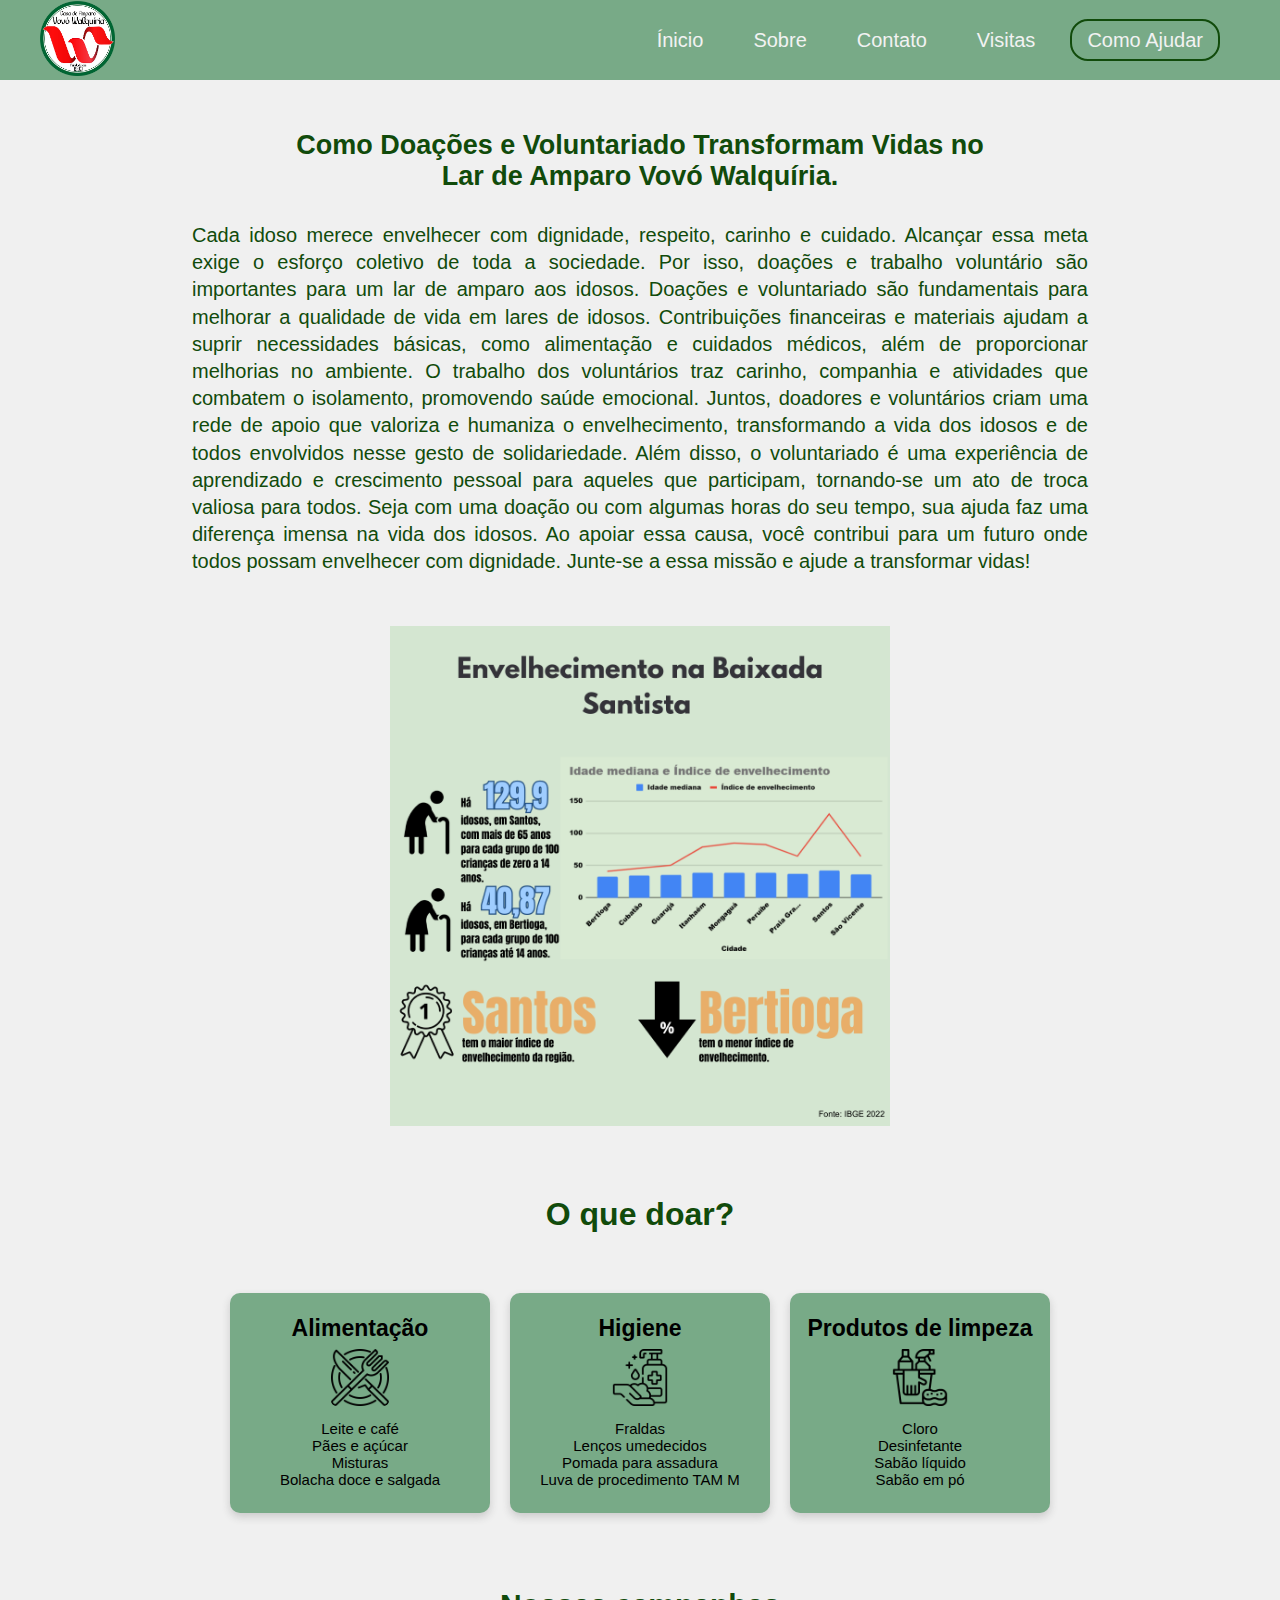
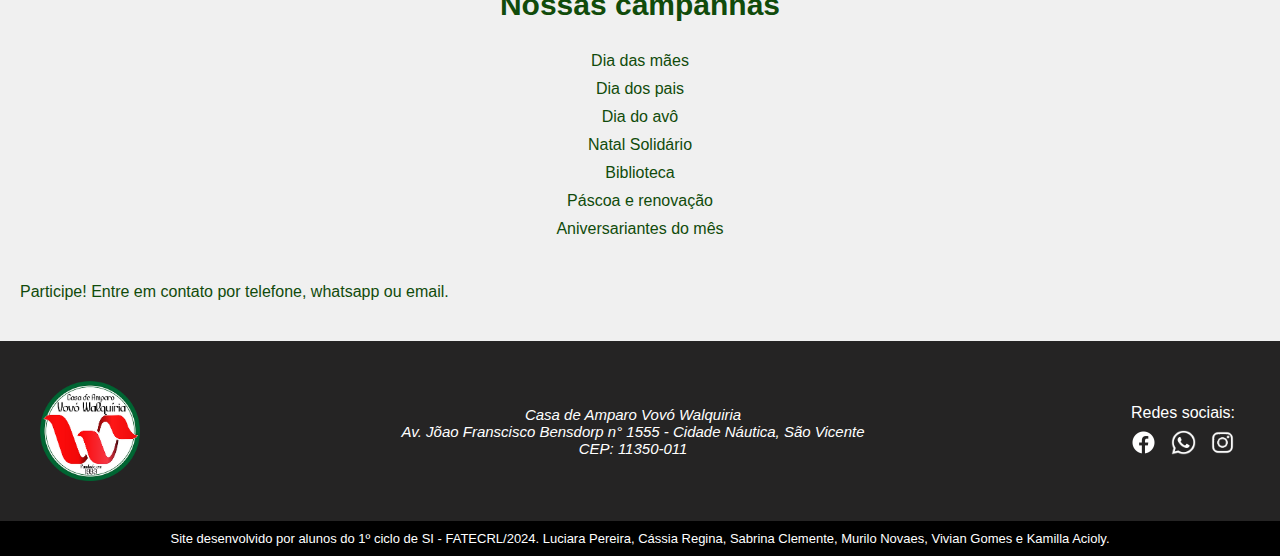
==== commit 10115806: "atualizei dnv" ====
--- a/ajuda.html
+++ b/ajuda.html
@@ -134,7 +134,7 @@
           </div>
         </div>
     </footer>
-    <p class="rodape-direitos">Site desenvolvido por alunos do 1º ciclo de SI - FATECRL/2024. Luciara Pereira, Cássia Regina, Sabrina Clemente, Murilo Novais, Vivian Gomes e Kamilla Acioly.</p>
+    <p class="rodape-direitos">Site desenvolvido por alunos do 1º ciclo de SI - FATECRL/2024. Luciara Pereira, Cássia Regina, Sabrina Clemente, Murilo Novaes, Vivian Gomes e Kamilla Acioly.</p>
     <script src="assets/script.js"></script>
 </body>
 </html>--- a/assets/styles/ajuda.css
+++ b/assets/styles/ajuda.css
@@ -130,7 +130,6 @@
     font-size: 20px;
     width: 70%;
     text-align: justify;
-    margin-left: 20px;
     color: #114B0B;
     line-height: 1.7rem;
   }
@@ -174,7 +173,7 @@
         line-height: 1.6rem;
         font-size: 14px;
         font-size: 14px;
-        width: 70%;
+        width: 95%;
     }
     
    
